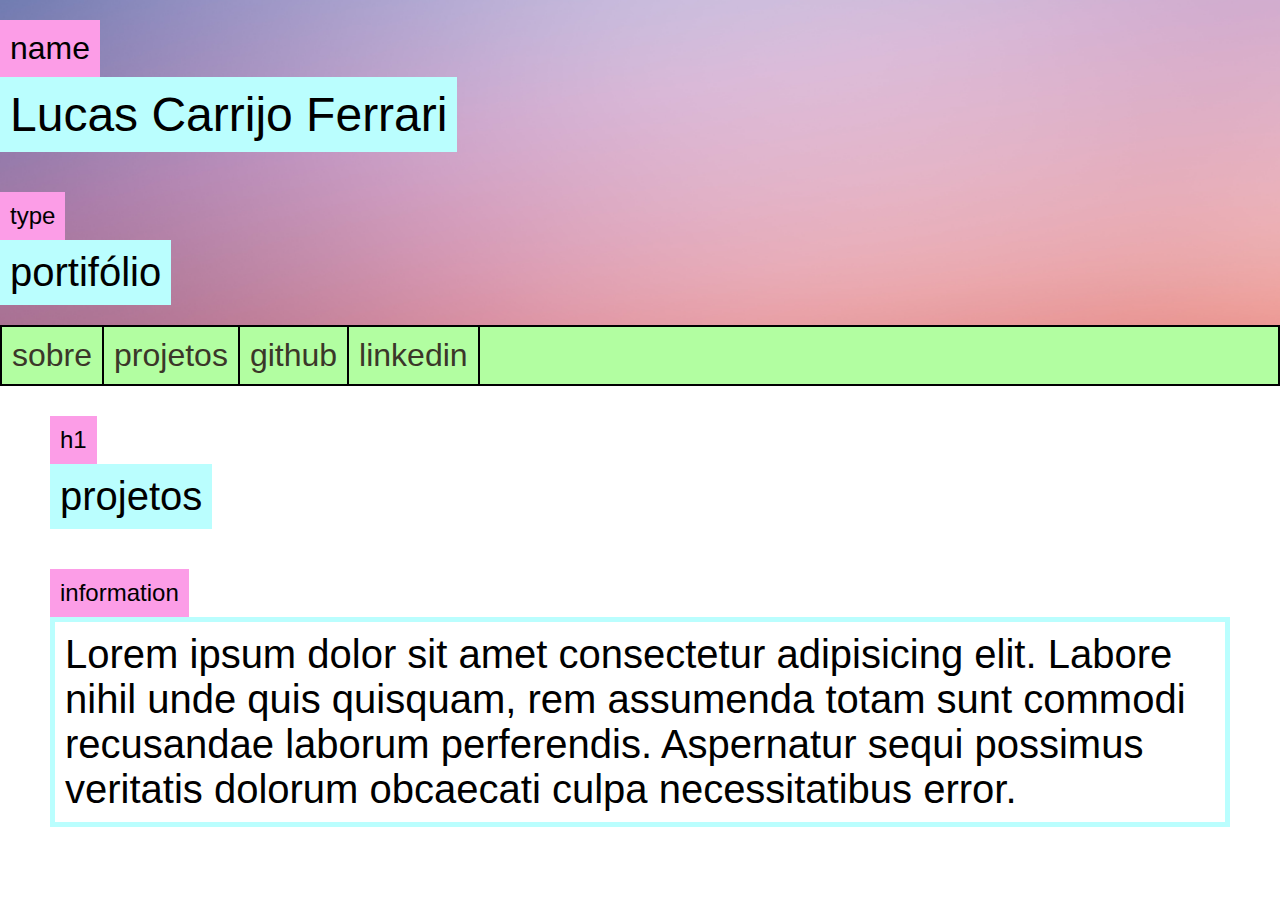
==== projetos.html @ 1a842bd7 "Alterações" ====
<!DOCTYPE html>
<html lang="en">

<head>
  <meta charset="UTF-8">
  <meta http-equiv="X-UA-Compatible" content="IE=edge">
  <meta name="viewport" content="width=device-width, initial-scale=1.0">
  <link rel="stylesheet" href="css/style.css">
  <title>Lucas Carrijo Ferrari</title>
</head>

<body>
  <header class="cabecalho">
    <div class="cabecalho-caixa">
      <div class="cabecalho-caixa-nome">
        <p class="cabecalho-caixa-nome-titulo">name</p>
        <p class="cabecalho-caixa-nome-conteudo">Lucas Carrijo Ferrari</p>
      </div>
      <div class="cabecalho-caixa-type">
        <p class="cabecalho-caixa-type-titulo">type</p>
        <p class="cabecalho-caixa-type-conteudo">portifólio</p>
      </div>
    </div>
    <div class="barra-menu">
      <ul class="menu">
        <li><a href="index.html">sobre</a></li>
        <li><a href="projetos.html">projetos</a></li>
        <li><a href="https://github.com/luwucaz" target="_blank">github</a></li>
        <li><a href="https://www.linkedin.com/in/lucas-carrijo-ferrari-4aa93b20b/" target="_blank">linkedin</a></li>
      </ul>
    </div>
  </header>

  <main>
    <section class="projetos">
      <div class="projetos-caixa">
        <p class="projetos-caixa-titulo">h1</p>
        <p class="projetos-caixa-conteudo">projetos</p>
      </div>

      <div class="projetos-caixa-information">
        <p class="projetos-caixa-information-titulo">information</p>
        <p class="projetos-caixa-information-conteudo">Lorem ipsum dolor sit amet consectetur adipisicing elit. Labore nihil unde quis quisquam, rem assumenda totam sunt commodi recusandae laborum perferendis. Aspernatur sequi possimus veritatis dolorum obcaecati culpa necessitatibus error.</p>
      </div>
    </section>
  </main>
</body>

</html>
---- css/style.css ----
@import url(./global.css);
@import url(./sobre.css);
@import url(./projetos.css);
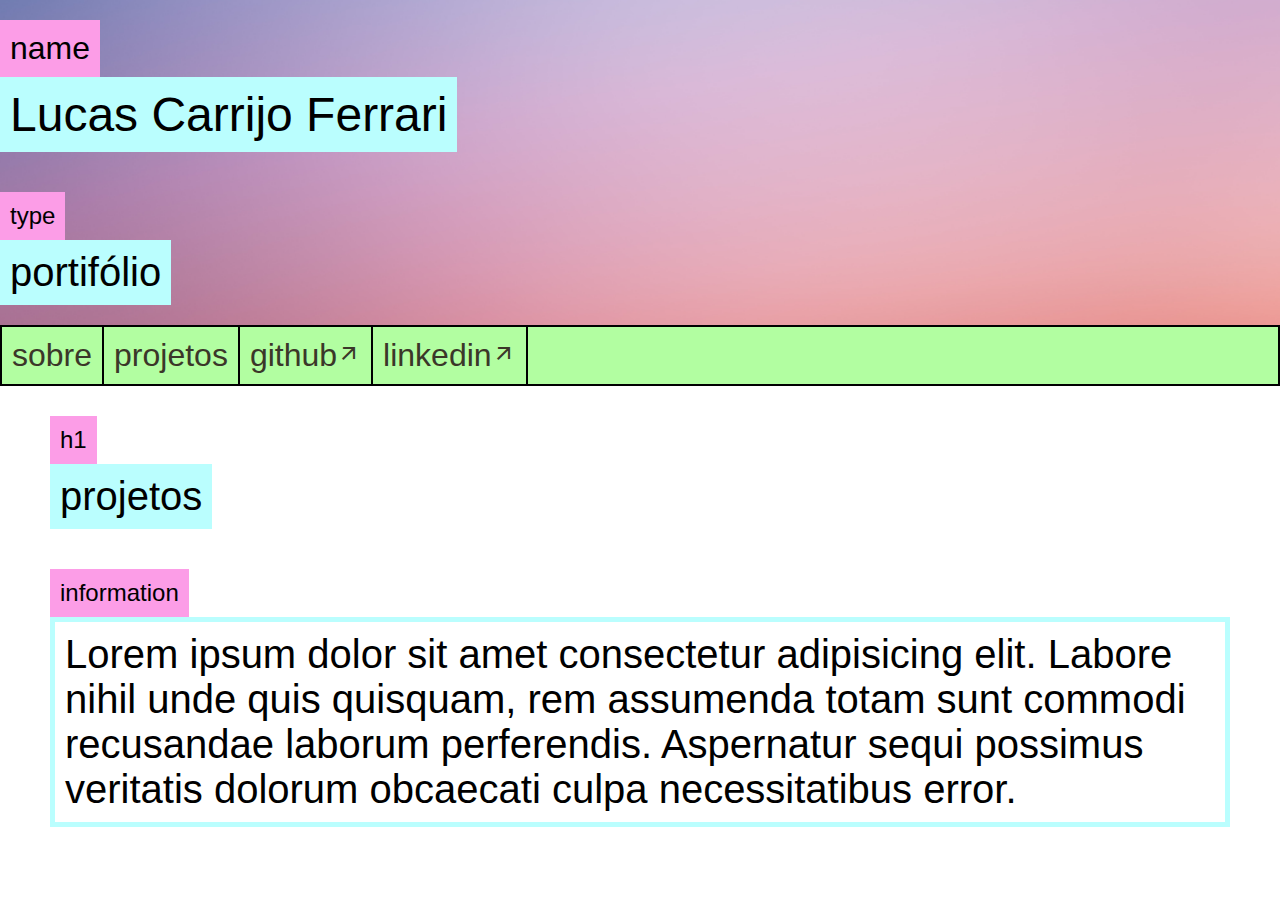
==== commit ce980af9: "Novas alterações" ====
--- a/projetos.html
+++ b/projetos.html
@@ -6,6 +6,7 @@
   <meta http-equiv="X-UA-Compatible" content="IE=edge">
   <meta name="viewport" content="width=device-width, initial-scale=1.0">
   <link rel="stylesheet" href="css/style.css">
+  <link rel="stylesheet" href="https://fonts.googleapis.com/css2?family=Material+Symbols+Outlined:opsz,wght,FILL,GRAD@20..48,100..700,0..1,-50..200" />
   <title>Lucas Carrijo Ferrari</title>
 </head>
 
@@ -24,9 +25,12 @@
     <div class="barra-menu">
       <ul class="menu">
         <li><a href="index.html">sobre</a></li>
+
         <li><a href="projetos.html">projetos</a></li>
-        <li><a href="https://github.com/luwucaz" target="_blank">github</a></li>
-        <li><a href="https://www.linkedin.com/in/lucas-carrijo-ferrari-4aa93b20b/" target="_blank">linkedin</a></li>
+
+        <li><a href="https://github.com/luwucaz" target="_blank">github<span class="material-symbols-outlined">arrow_outward</span></a></li>
+
+        <li><a href="https://www.linkedin.com/in/lucas-carrijo-ferrari-4aa93b20b/" target="_blank">linkedin<span class="material-symbols-outlined">arrow_outward</span></a></li>
       </ul>
     </div>
   </header>
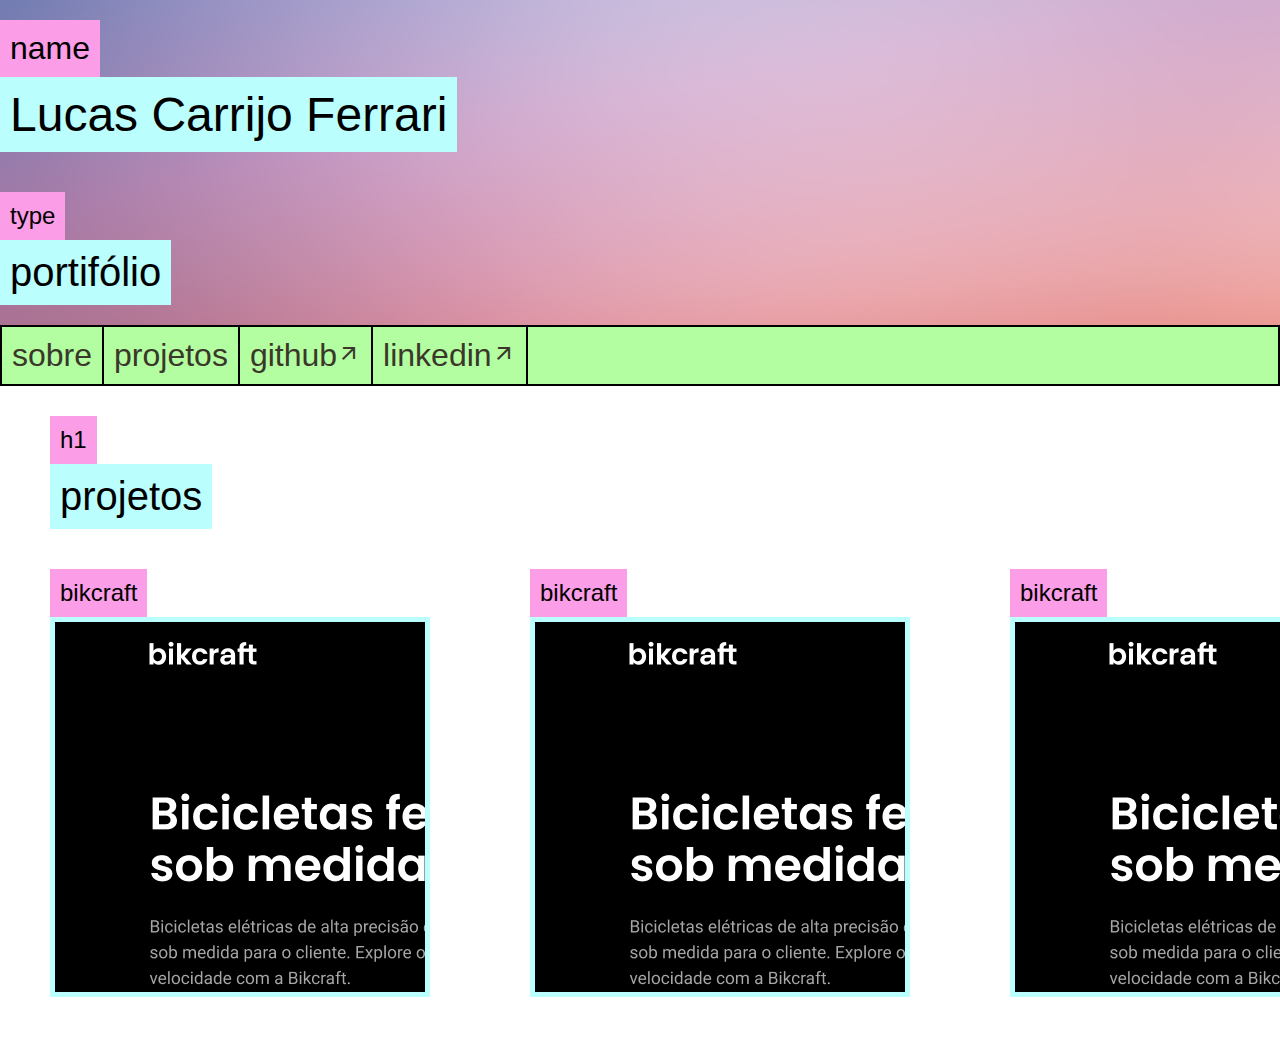
==== commit 356e3535: "alteracoes" ====
--- a/projetos.html
+++ b/projetos.html
@@ -41,10 +41,21 @@
         <p class="projetos-caixa-titulo">h1</p>
         <p class="projetos-caixa-conteudo">projetos</p>
       </div>
+      <div class="caixa-grid">
+        <div class="projetos-caixa-information">
+          <p class="projetos-caixa-information-titulo">bikcraft</p>
+          <div class="projetos-caixa-information-conteudo"></div>
+        </div>
 
-      <div class="projetos-caixa-information">
-        <p class="projetos-caixa-information-titulo">information</p>
-        <p class="projetos-caixa-information-conteudo">Lorem ipsum dolor sit amet consectetur adipisicing elit. Labore nihil unde quis quisquam, rem assumenda totam sunt commodi recusandae laborum perferendis. Aspernatur sequi possimus veritatis dolorum obcaecati culpa necessitatibus error.</p>
+        <div class="projetos-caixa-information">
+          <p class="projetos-caixa-information-titulo">bikcraft</p>
+          <div class="projetos-caixa-information-conteudo"></div>
+        </div>
+
+        <div class="projetos-caixa-information">
+          <p class="projetos-caixa-information-titulo">bikcraft</p>
+          <div class="projetos-caixa-information-conteudo"></div>
+        </div>
       </div>
     </section>
   </main>
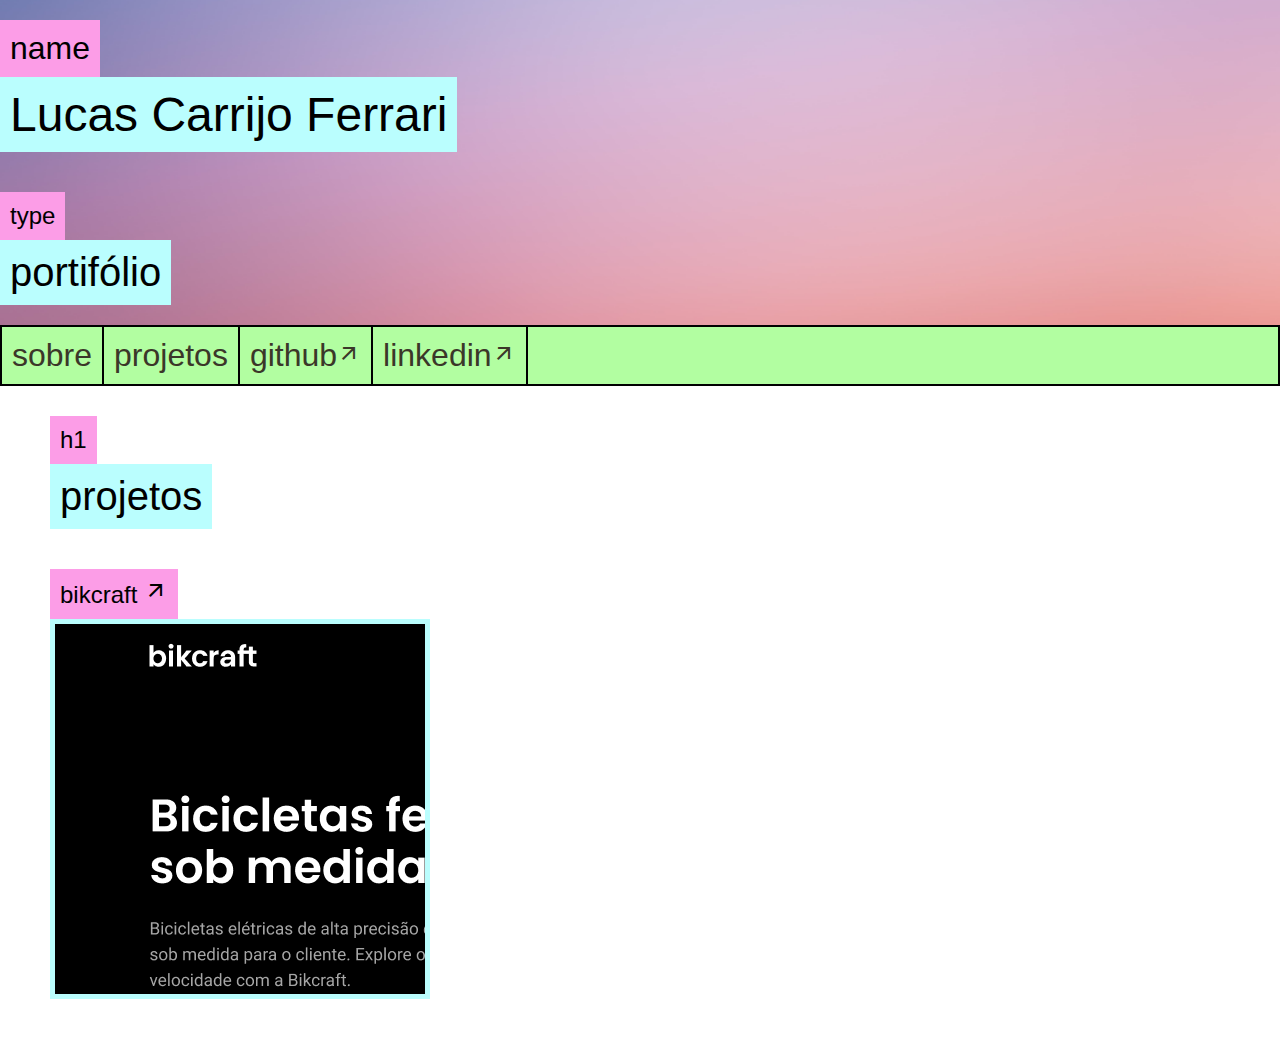
==== commit 2a3a4ba1: "Novas alterações" ====
--- a/projetos.html
+++ b/projetos.html
@@ -43,19 +43,21 @@
       </div>
       <div class="caixa-grid">
         <div class="projetos-caixa-information">
+          <p class="projetos-caixa-information-titulo"><a href="https://www.figma.com/file/IZk77M75U4zHrnEFP1pgkR/bikcraft?t=1nJChi3MBr9kXeG2-1" target="_blank">bikcraft <span class="material-symbols-outlined">arrow_outward</span></a></p>
+          <div class="projetos-caixa-information-conteudo bikcraft"></div>
+        </div>
+
+        <!--
+          <div class="projetos-caixa-information">
           <p class="projetos-caixa-information-titulo">bikcraft</p>
-          <div class="projetos-caixa-information-conteudo"></div>
+          <div class="projetos-caixa-information-conteudo elemento2"></div>
         </div>
 
         <div class="projetos-caixa-information">
           <p class="projetos-caixa-information-titulo">bikcraft</p>
-          <div class="projetos-caixa-information-conteudo"></div>
+          <div class="projetos-caixa-information-conteudo elemento3"></div>
         </div>
-
-        <div class="projetos-caixa-information">
-          <p class="projetos-caixa-information-titulo">bikcraft</p>
-          <div class="projetos-caixa-information-conteudo"></div>
-        </div>
+      -->
       </div>
     </section>
   </main>
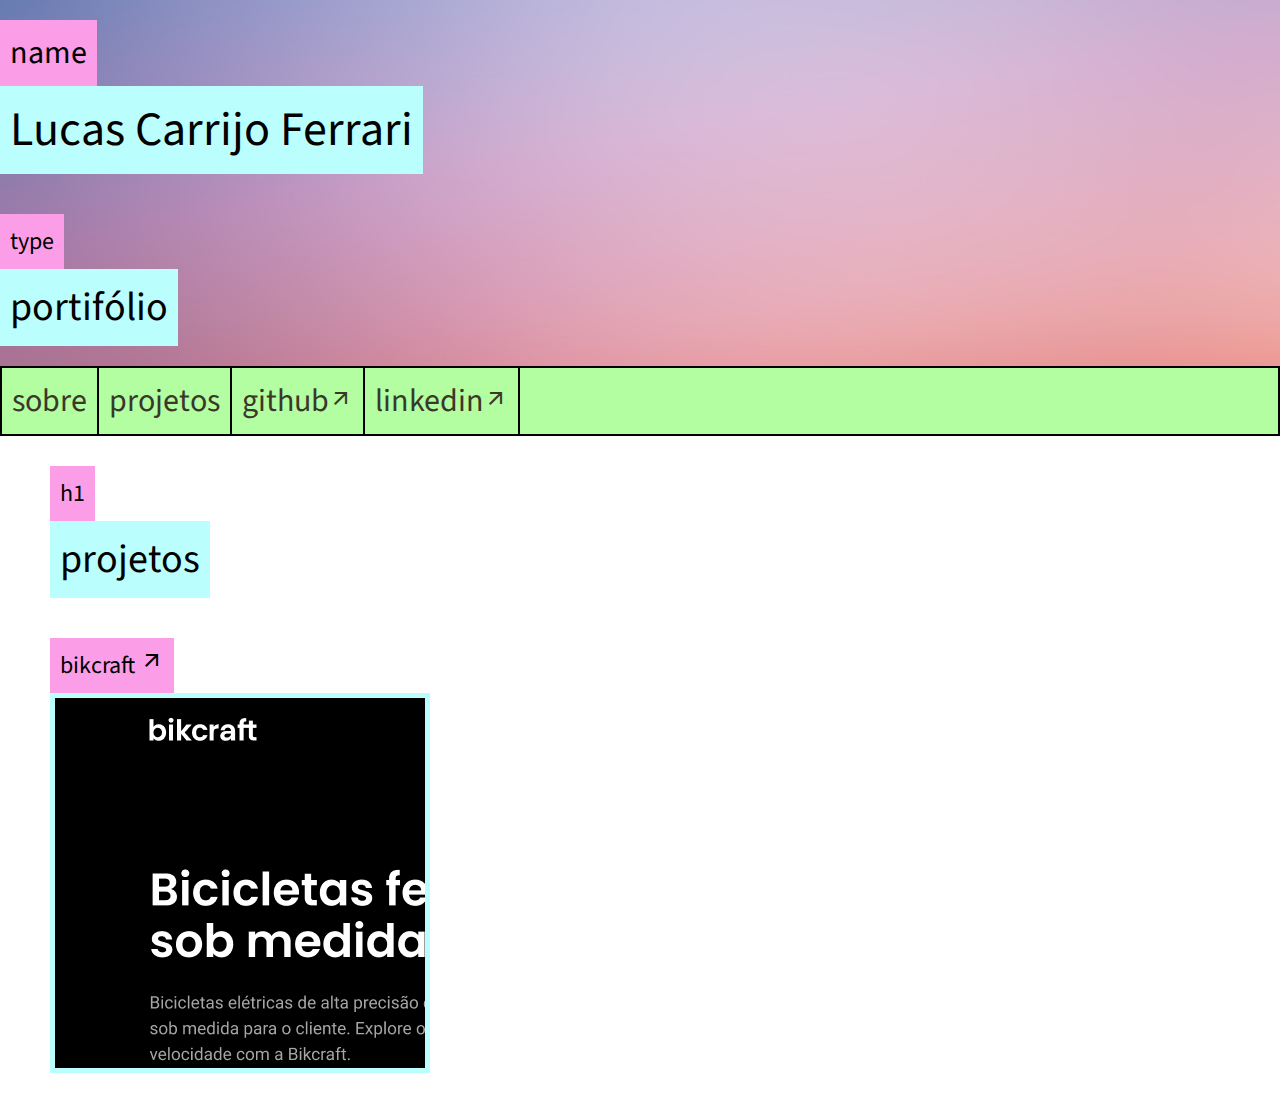
==== commit ee9bd702: "Sobre" ====
--- a/projetos.html
+++ b/projetos.html
@@ -7,6 +7,11 @@
   <meta name="viewport" content="width=device-width, initial-scale=1.0">
   <link rel="stylesheet" href="css/style.css">
   <link rel="stylesheet" href="https://fonts.googleapis.com/css2?family=Material+Symbols+Outlined:opsz,wght,FILL,GRAD@20..48,100..700,0..1,-50..200" />
+
+  <link rel="preconnect" href="https://fonts.googleapis.com">
+  <link rel="preconnect" href="https://fonts.gstatic.com" crossorigin>
+  <link href="https://fonts.googleapis.com/css2?family=Source+Sans+Pro:ital,wght@0,200;0,300;0,400;0,600;0,700;0,900;1,200;1,300;1,400;1,600;1,700;1,900&display=swap" rel="stylesheet">
+
   <title>Lucas Carrijo Ferrari</title>
 </head>
 
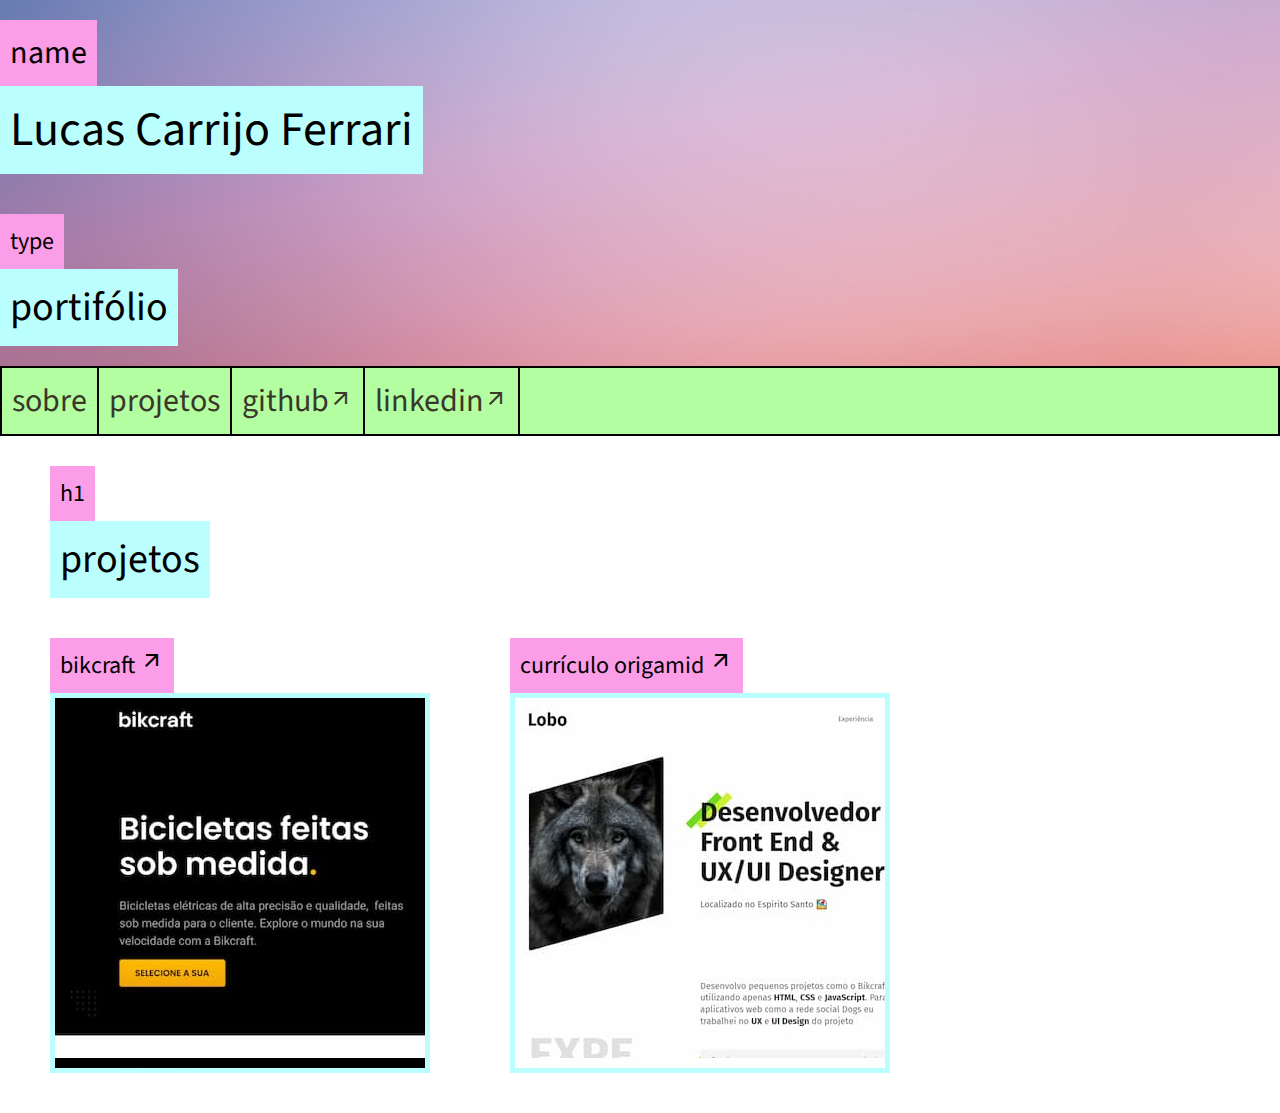
==== commit 9a30e628: "Alterações" ====
--- a/projetos.html
+++ b/projetos.html
@@ -52,17 +52,11 @@
           <div class="projetos-caixa-information-conteudo bikcraft"></div>
         </div>
 
-        <!--
-          <div class="projetos-caixa-information">
-          <p class="projetos-caixa-information-titulo">bikcraft</p>
-          <div class="projetos-caixa-information-conteudo elemento2"></div>
+        <div class="projetos-caixa-information">
+          <p class="projetos-caixa-information-titulo"><a href="https://github.com/luwucaz/curriculo-origamid" target="_blank">currículo origamid <span class="material-symbols-outlined">arrow_outward</span></a></p>
+          <div class="projetos-caixa-information-conteudo curriculo-origamid"></div>
         </div>
 
-        <div class="projetos-caixa-information">
-          <p class="projetos-caixa-information-titulo">bikcraft</p>
-          <div class="projetos-caixa-information-conteudo elemento3"></div>
-        </div>
-      -->
       </div>
     </section>
   </main>
